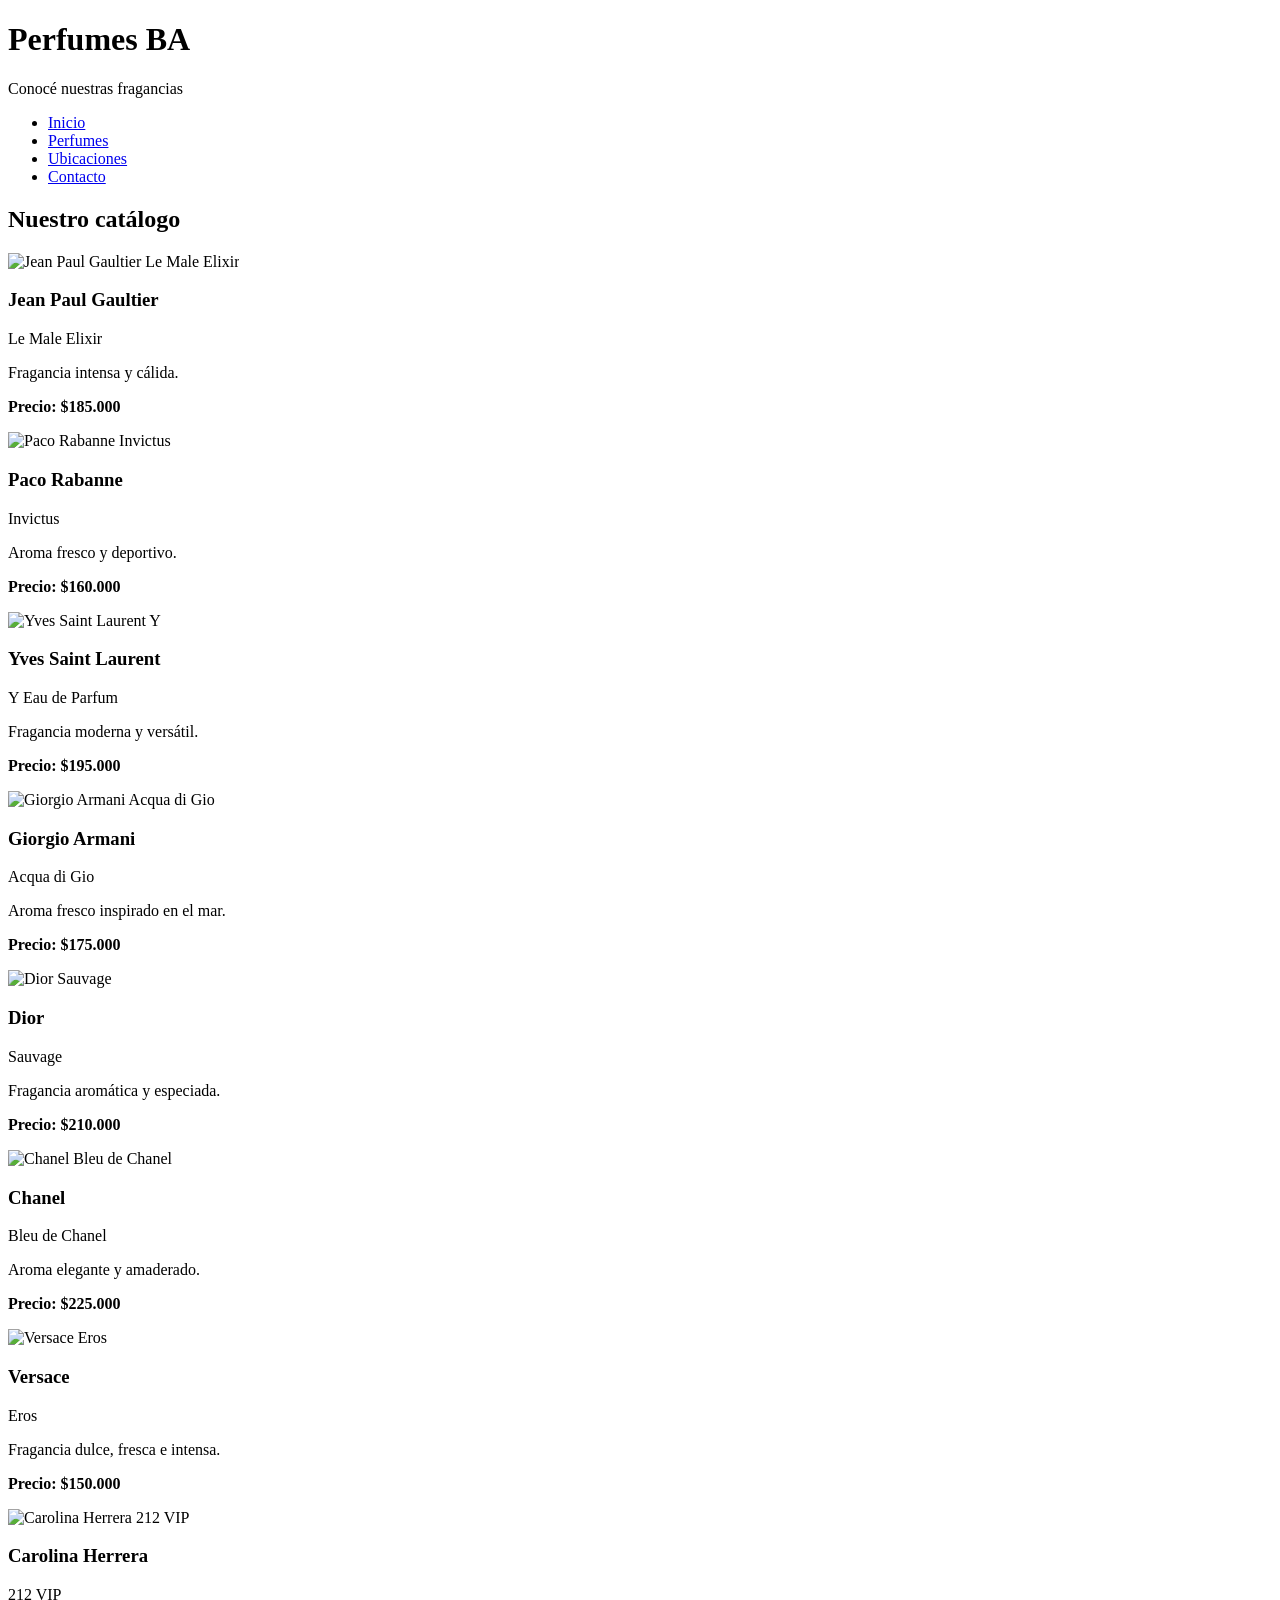
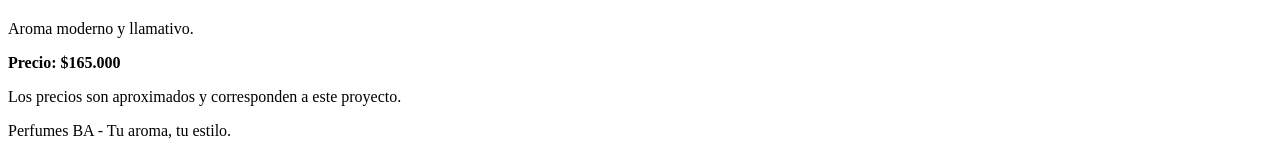
==== catalogo.html @ aca35f99 "tp-final-valentin-luparia-4d" ====
<!DOCTYPE html>
<html>
<head>
    <title>Perfumes BA - Catálogo</title>
    <link rel="stylesheet" href="estilos.css">
</head>

<body>

    <header>
        <h1>Perfumes BA</h1>
        <p>Conocé nuestras fragancias</p>

        <nav>
            <ul>
                <li><a href="index.html">Inicio</a></li>
                <li><a href="perfumes.html">Perfumes</a></li>
                <li><a href="ubicaciones.html">Ubicaciones</a></li>
                <li><a href="contacto.html">Contacto</a></li>
            </ul>
        </nav>
    </header>

    <main>

        <section>
            <h2>Nuestro catálogo</h2>

            <div class="producto">
                <img src="imagenes/jpg-le-male-elixir.jpg" alt="Jean Paul Gaultier Le Male Elixir">
                <h3>Jean Paul Gaultier</h3>
                <p>Le Male Elixir</p>
                <p>Fragancia intensa y cálida.</p>
                <p><strong>Precio: $185.000</strong></p>
            </div>

            <div class="producto">
                <img src="imagenes/paco-rabanne-invictus.jpg" alt="Paco Rabanne Invictus">
                <h3>Paco Rabanne</h3>
                <p>Invictus</p>
                <p>Aroma fresco y deportivo.</p>
                <p><strong>Precio: $160.000</strong></p>
            </div>

            <div class="producto">
                <img src="imagenes/ysl-y-eau-de-parfum.jpg" alt="Yves Saint Laurent Y">
                <h3>Yves Saint Laurent</h3>
                <p>Y Eau de Parfum</p>
                <p>Fragancia moderna y versátil.</p>
                <p><strong>Precio: $195.000</strong></p>
            </div>

            <div class="producto">
                <img src="imagenes/armani-acqua-di-gio.jpg" alt="Giorgio Armani Acqua di Gio">
                <h3>Giorgio Armani</h3>
                <p>Acqua di Gio</p>
                <p>Aroma fresco inspirado en el mar.</p>
                <p><strong>Precio: $175.000</strong></p>
            </div>

            <div class="producto">
                <img src="imagenes/dior-sauvage.jpg" alt="Dior Sauvage">
                <h3>Dior</h3>
                <p>Sauvage</p>
                <p>Fragancia aromática y especiada.</p>
                <p><strong>Precio: $210.000</strong></p>
            </div>

            <div class="producto">
                <img src="imagenes/chanel-bleu-de-chanel.jpg" alt="Chanel Bleu de Chanel">
                <h3>Chanel</h3>
                <p>Bleu de Chanel</p>
                <p>Aroma elegante y amaderado.</p>
                <p><strong>Precio: $225.000</strong></p>
            </div>

            <div class="producto">
                <img src="imagenes/versace-eros.jpg" alt="Versace Eros">
                <h3>Versace</h3>
                <p>Eros</p>
                <p>Fragancia dulce, fresca e intensa.</p>
                <p><strong>Precio: $150.000</strong></p>
            </div>

            <div class="producto">
                <img src="imagenes/carolina-herrera-212-vip.jpg" alt="Carolina Herrera 212 VIP">
                <h3>Carolina Herrera</h3>
                <p>212 VIP</p>
                <p>Aroma moderno y llamativo.</p>
                <p><strong>Precio: $165.000</strong></p>
            </div>

        </section>

    </main>

    <footer>
        <p>Los precios son aproximados y corresponden a este proyecto.</p>
        <p>Perfumes BA - Tu aroma, tu estilo.</p>
    </footer>

</body>
</html>
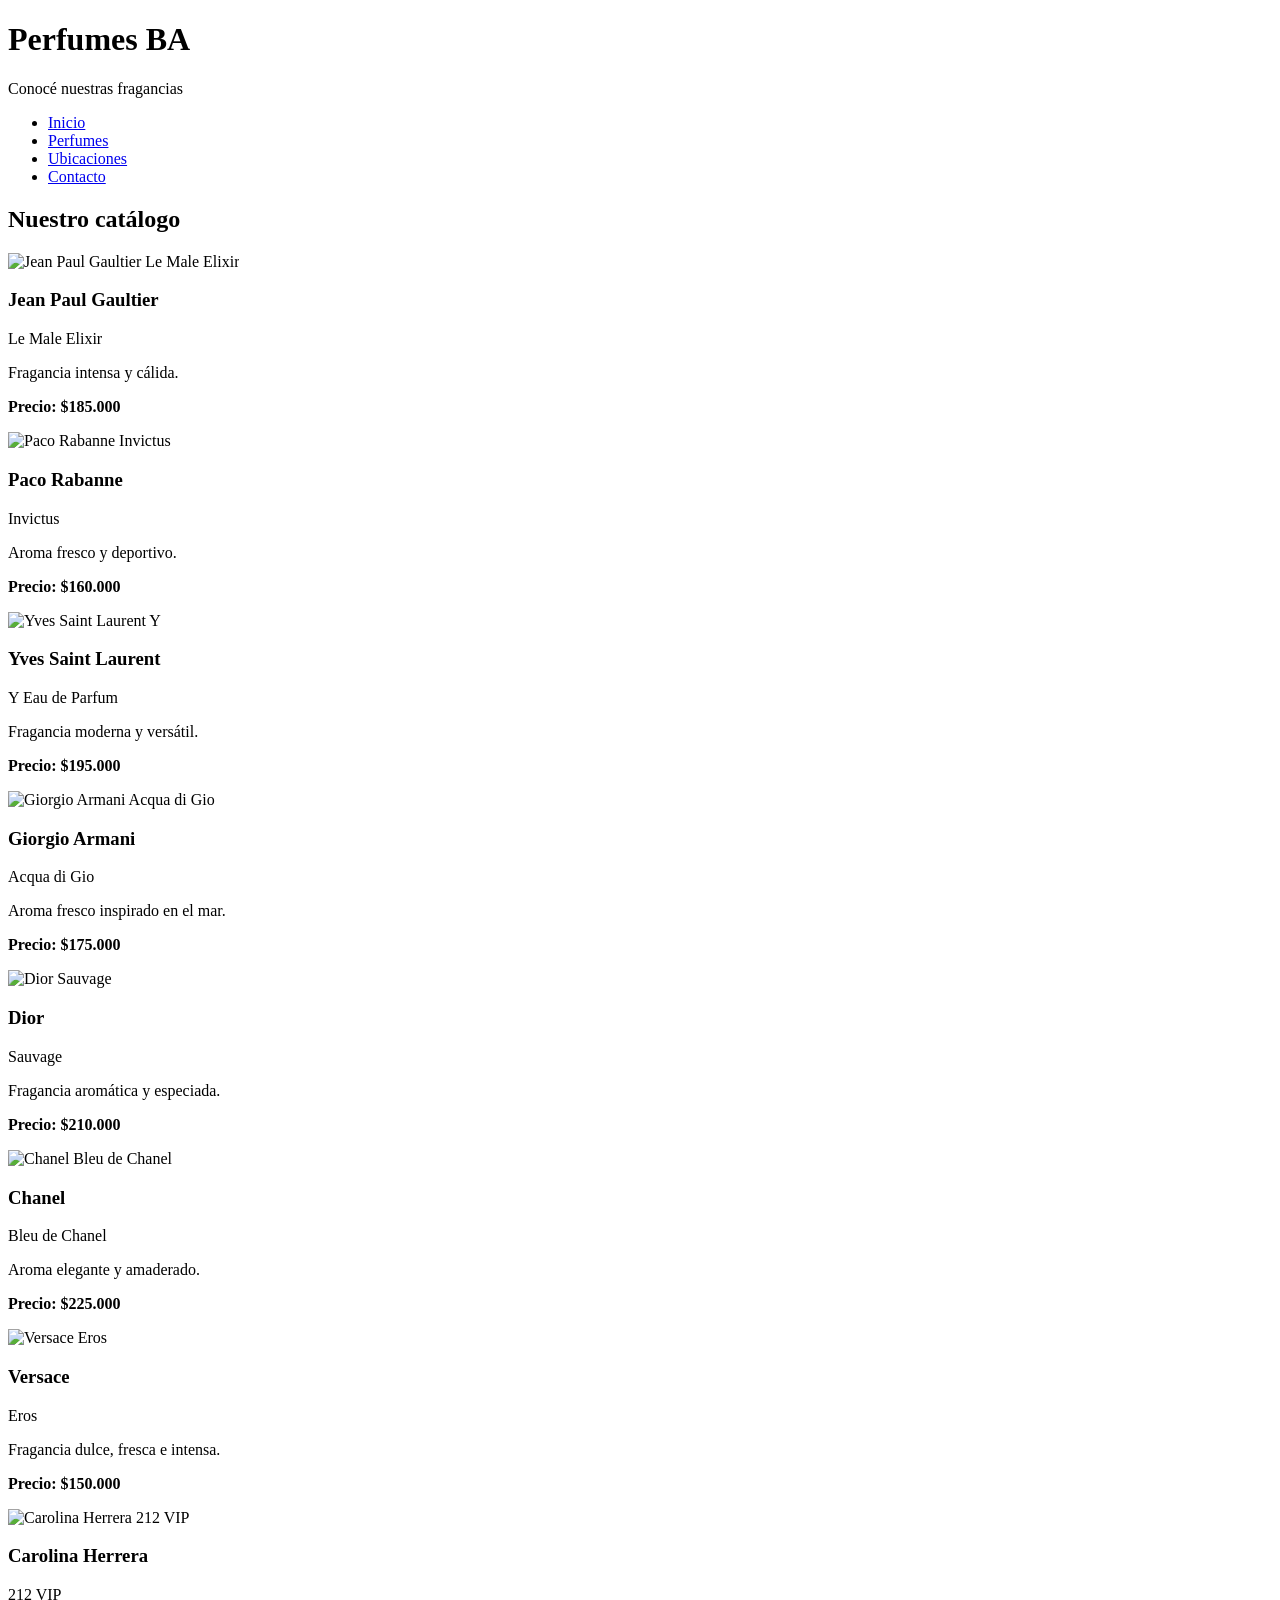
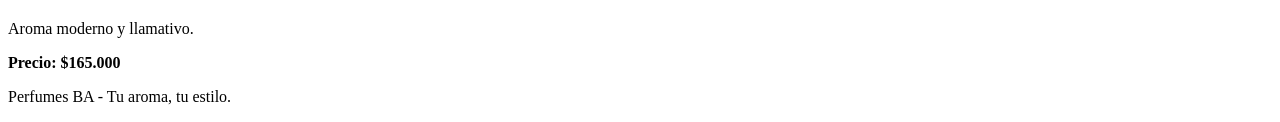
==== commit 0d684bdb: "tp-final-valentin-luparia-4d" ====
--- a/catalogo.html
+++ b/catalogo.html
@@ -95,7 +95,6 @@
     </main>
 
     <footer>
-        <p>Los precios son aproximados y corresponden a este proyecto.</p>
         <p>Perfumes BA - Tu aroma, tu estilo.</p>
     </footer>
 
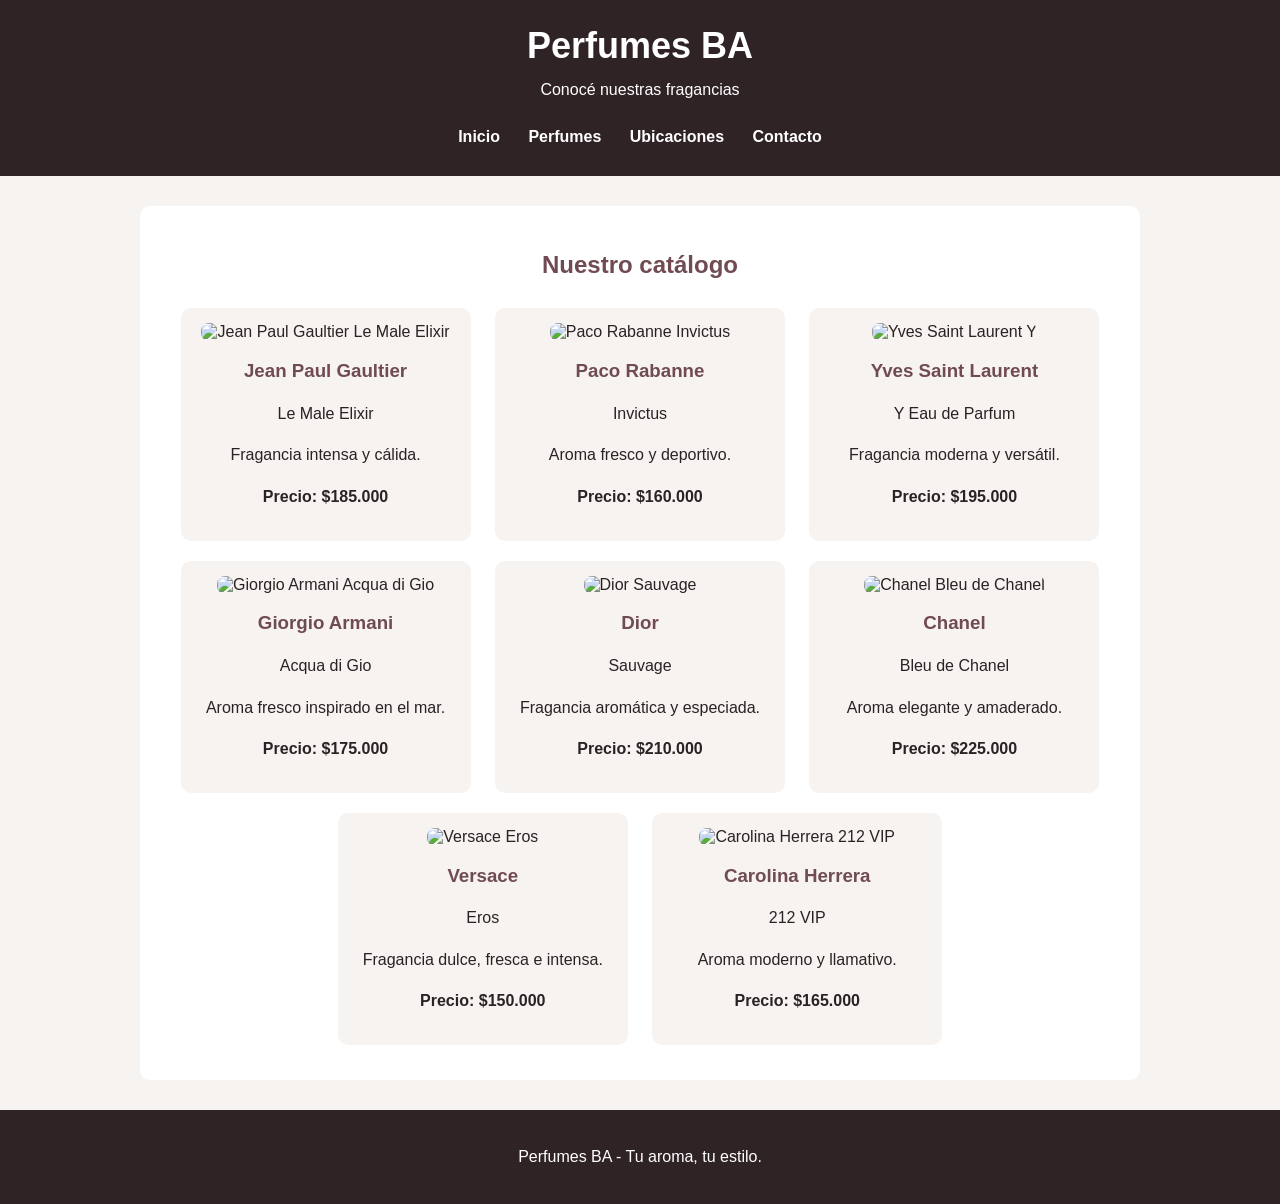
==== commit 6e4bad38: "67" ====
--- a/catalogo.html
+++ b/catalogo.html
@@ -14,7 +14,7 @@
         <nav>
             <ul>
                 <li><a href="index.html">Inicio</a></li>
-                <li><a href="perfumes.html">Perfumes</a></li>
+                <li><a href="catalogo.html">Perfumes</a></li>
                 <li><a href="ubicaciones.html">Ubicaciones</a></li>
                 <li><a href="contacto.html">Contacto</a></li>
             </ul>
--- a/estilos.css
+++ b/estilos.css
@@ -0,0 +1,168 @@
+/* ESTILOS GENERALES */
+
+body {
+    margin: 0;
+    padding: 0;
+    background-color: #f7f3f0;
+    color: #292323;
+    font-family: Arial, sans-serif;
+}
+
+
+/* ENCABEZADO */
+
+header {
+    background-color: #302326;
+    color: white;
+    text-align: center;
+    padding: 25px;
+}
+
+header h1 {
+    font-size: 36px;
+    margin: 0;
+}
+
+header p {
+    margin: 10px;
+}
+
+
+/* MENU DE NAVEGACION */
+
+nav ul {
+    list-style: none;
+    padding: 0;
+    margin: 20px 0 0;
+}
+
+nav li {
+    display: inline-block;
+    margin: 5px 12px;
+}
+
+nav a {
+    color: white;
+    text-decoration: none;
+    font-weight: bold;
+}
+
+nav a:hover {
+    text-decoration: underline;
+}
+
+
+/* CONTENIDO PRINCIPAL */
+
+main {
+    width: 85%;
+    max-width: 1000px;
+    margin: 30px auto;
+}
+
+section {
+    background-color: white;
+    padding: 25px;
+    margin-bottom: 25px;
+    border-radius: 10px;
+    text-align: center;
+}
+
+h2 {
+    color: #704b52;
+}
+
+h3 {
+    color: #704b52;
+}
+
+p {
+    line-height: 1.6;
+}
+
+
+/* IMAGENES */
+
+img {
+    width: 260px;
+    max-width: 100%;
+    height: 220px;
+    object-fit: cover;
+    margin: 12px;
+    border-radius: 8px;
+}
+
+
+/* PRODUCTOS */
+
+.producto {
+    display: inline-block;
+    vertical-align: top;
+    width: 260px;
+    padding: 15px;
+    margin: 10px;
+    background-color: #f7f3f0;
+    border-radius: 10px;
+}
+
+.producto img {
+    width: 100%;
+    height: 210px;
+    margin: 0;
+}
+
+
+/* SUCURSALES */
+
+.sucursal {
+    display: inline-block;
+    vertical-align: top;
+    width: 260px;
+    padding: 15px;
+    margin: 10px;
+    background-color: #f7f3f0;
+    border-radius: 10px;
+}
+
+.sucursal img {
+    width: 100%;
+    height: 210px;
+    margin: 0;
+}
+
+
+/* CONTACTO */
+
+.contacto {
+    background-color: #f7f3f0;
+    padding: 10px;
+    margin: 15px;
+    border-radius: 10px;
+}
+
+.contacto a {
+    color: #704b52;
+    text-decoration: none;
+    font-weight: bold;
+}
+
+
+/* ENLACES */
+
+a {
+    color: #704b52;
+}
+
+a:hover {
+    text-decoration: underline;
+}
+
+
+/* PIE DE PAGINA */
+
+footer {
+    background-color: #302326;
+    color: white;
+    text-align: center;
+    padding: 18px;
+}
